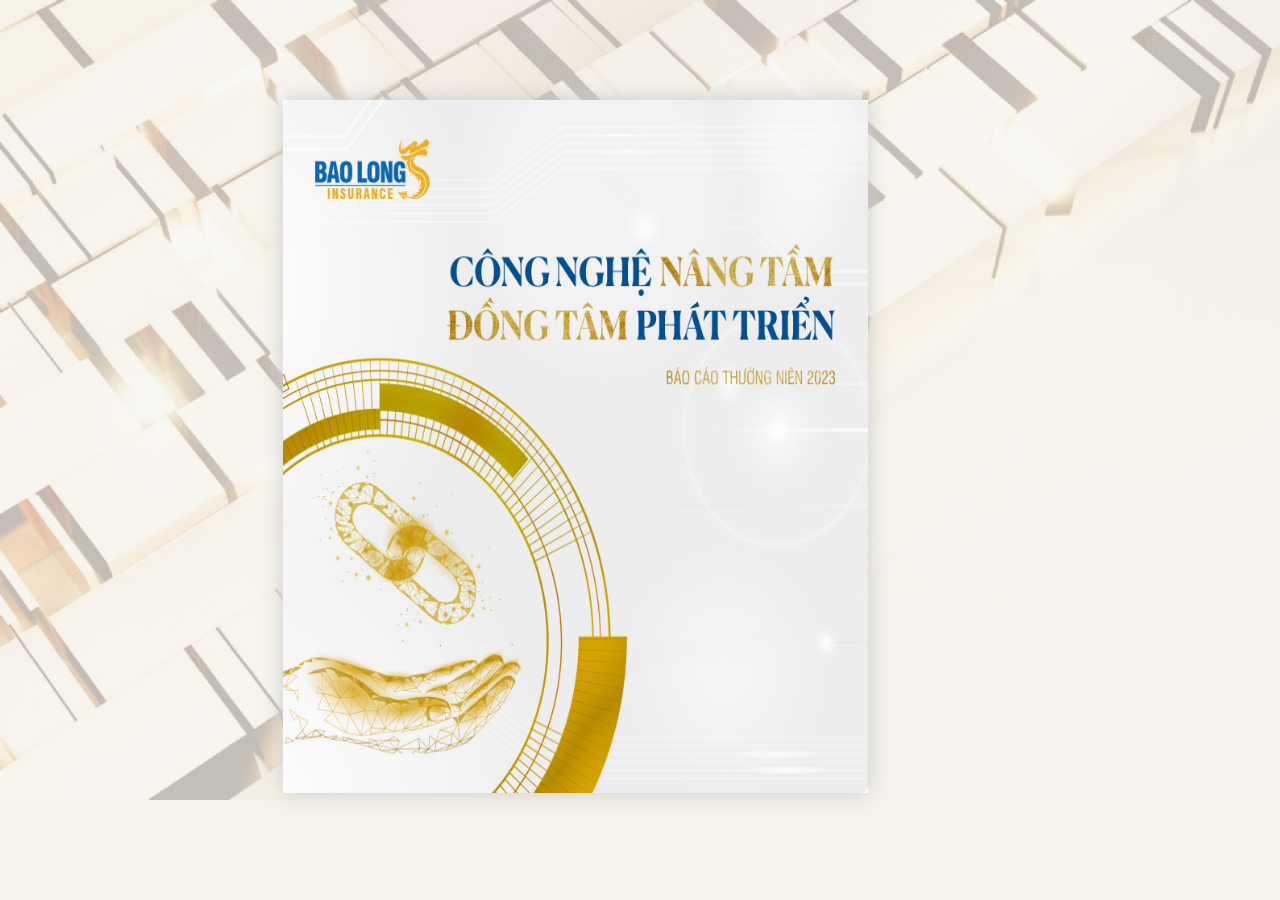
==== index.html @ 7653339b "Update UI" ====
<!doctype html>
<!--[if lt IE 7 ]> <html lang="en" class="ie6"> <![endif]-->
<!--[if IE 7 ]>    <html lang="en" class="ie7"> <![endif]-->
<!--[if IE 8 ]>    <html lang="en" class="ie8"> <![endif]-->
<!--[if IE 9 ]>    <html lang="en" class="ie9"> <![endif]-->
<!--[if !IE]><!-->
<html lang="en"> <!--<![endif]-->

<head>
	<meta name="viewport" content="width = 1050, user-scalable = no" />
	<script type="text/javascript" src="js/extras/jquery.min.1.7.js"></script>
	<script type="text/javascript" src="js/extras/modernizr.2.5.3.min.js"></script>
</head>

<body>

	<div class="flipbook-viewport">
		<img width="100%" height="100%" class="web-book-image" src="pages/BG.jpg" alt="">
		<div class="container">
			<div class="flipbook">
				<div style="background-image:url(pages/1.jpg)"></div>
				<div style="background-image:url(pages/2.jpg)"></div>
				<div style="background-image:url(pages/3.jpg)"></div>
				<div style="background-image:url(pages/4.jpg)"></div>
				<div style="background-image:url(pages/5.jpg)"></div>
				<div style="background-image:url(pages/6.jpg)"></div>
				<div style="background-image:url(pages/7.jpg)"></div>
				<!-- <div style="background-image:url(pages/8.jpg)"></div>
			<div style="background-image:url(pages/9.jpg)"></div>
			<div style="background-image:url(pages/10.jpg)"></div>
			<div style="background-image:url(pages/11.jpg)"></div>
			<div style="background-image:url(pages/12.jpg)"></div> -->
			</div>
		</div>
	</div>


	<script type="text/javascript">

		function loadApp() {

			var width1 = screen.width * 0.62
			var width = (screen.height * 0.81) + (screen.height * 0.29) + (screen.height * 0.45)
			var height = screen.height * 0.81
			var top = -353 
			var left = -100

			var bookSize = {
				width: width,
				height: height,
				elevation: 50,
				gradients: true,
				autoCenter: true,
				top: top,
				left: left
			};

			if (screen.width >= 1140 && screen.width <= 1200) {

				bookSize.width = screen.height * 0.81 + screen.height * 0.29 + screen.height * 0.45;
				bookSize.height = screen.height;

			} else if (screen.width >= 1201 && screen.width <= 1440) {
				//Mac Pro 13in
				bookSize.width = screen.height * 0.81 + screen.height * 0.29 + screen.height * 0.2;
				bookSize.height = screen.height * 0.77;
				bookSize.top = -350;
				bookSize.left = -650;

			}
			else if (screen.width >= 1441 && screen.width <= 1550) {
				// acer 15inch
				bookSize.width = screen.height * 0.81 + screen.height * 0.29 + screen.height * 0.45;
				bookSize.height = screen.height * 0.81;
				bookSize.left = -600;

			} else if (screen.width >= 1551 && screen.width <= 1700) {

				bookSize.width = screen.width * 0.85;
				bookSize.height = screen.height;
				bookSize.left = -650;

			} else if (screen.width >= 1700 && screen.width <= 1920) {
				// Quỳnh
				bookSize.width = screen.width * 0.8;
				bookSize.height = screen.height * 0.89;
				bookSize.left = -720;
				bookSize.top = -480;

			}

			$('.flipbook').turn(bookSize);
		}

		// Load the HTML4 version if there's not CSS transform

		yepnope({
			test: Modernizr.csstransforms,
			yep: ['js/lib/turn.js'],
			nope: ['js/lib/turn.html4.min.js'],
			both: ['css/basic.css'],
			complete: loadApp
		});

	</script>

</body>

</html>
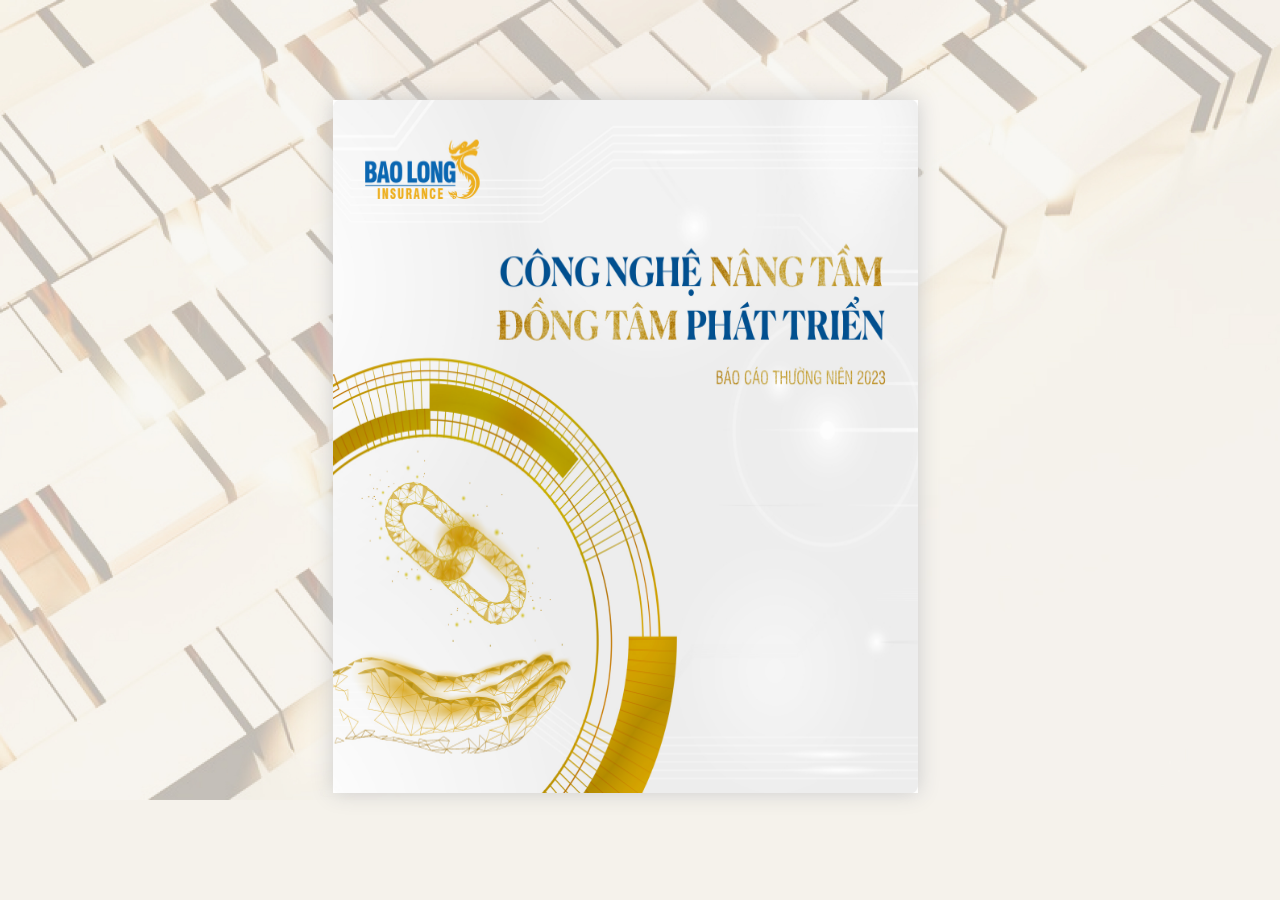
==== commit 66bd2b0b: "Update UI" ====
--- a/index.html
+++ b/index.html
@@ -65,14 +65,14 @@
 				bookSize.width = screen.height * 0.81 + screen.height * 0.29 + screen.height * 0.2;
 				bookSize.height = screen.height * 0.77;
 				bookSize.top = -350;
-				bookSize.left = -650;
+				bookSize.left = -600;
 
 			}
 			else if (screen.width >= 1441 && screen.width <= 1550) {
 				// acer 15inch
 				bookSize.width = screen.height * 0.81 + screen.height * 0.29 + screen.height * 0.45;
 				bookSize.height = screen.height * 0.81;
-				bookSize.left = -600;
+				bookSize.left = -650;
 
 			} else if (screen.width >= 1551 && screen.width <= 1700) {
 
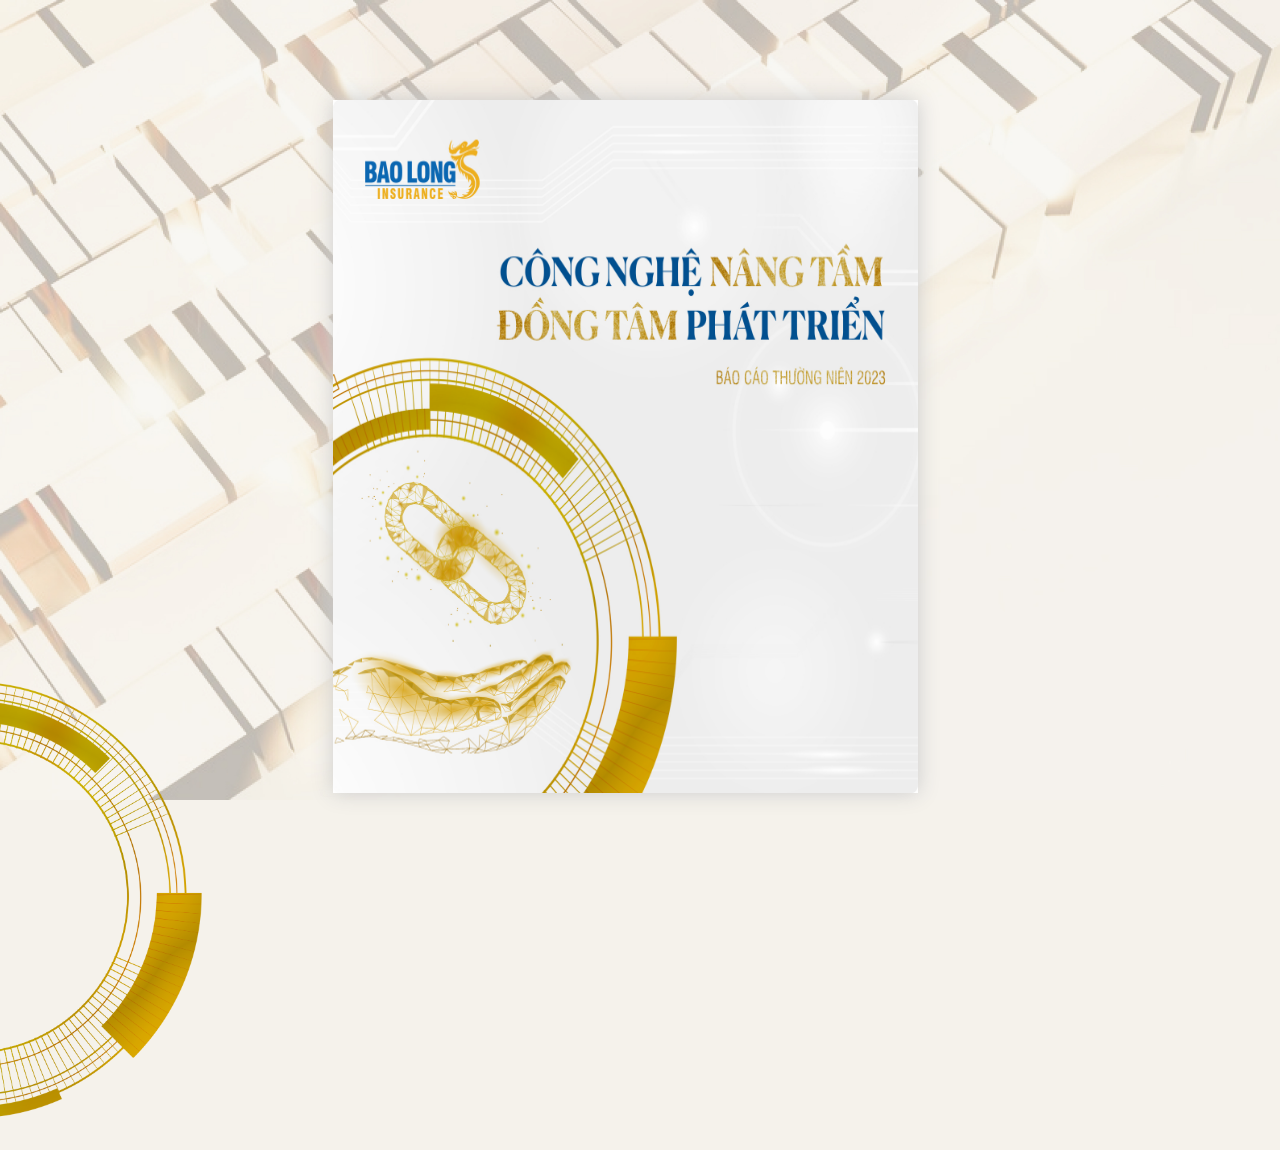
==== commit fd7b97fc: "Add Image" ====
--- a/index.html
+++ b/index.html
@@ -18,20 +18,21 @@
 		<img width="100%" height="100%" class="web-book-image" src="pages/BG.jpg" alt="">
 		<div class="container">
 			<div class="flipbook">
-				<div style="background-image:url(pages/1.jpg)"></div>
-				<div style="background-image:url(pages/2.jpg)"></div>
-				<div style="background-image:url(pages/3.jpg)"></div>
-				<div style="background-image:url(pages/4.jpg)"></div>
-				<div style="background-image:url(pages/5.jpg)"></div>
-				<div style="background-image:url(pages/6.jpg)"></div>
-				<div style="background-image:url(pages/7.jpg)"></div>
-				<!-- <div style="background-image:url(pages/8.jpg)"></div>
-			<div style="background-image:url(pages/9.jpg)"></div>
-			<div style="background-image:url(pages/10.jpg)"></div>
+				<div style="background-image:url(pages/1.jpg); object-fit: contain"></div>
+				<div style="background-image:url(pages/2.jpg); object-fit: contain"></div>
+				<div style="background-image:url(pages/3.jpg); object-fit: contain"></div>
+				<div style="background-image:url(pages/4.jpg); object-fit: contain"></div>
+				<div style="background-image:url(pages/5.jpg); object-fit: contain"></div>
+				<div style="background-image:url(pages/6.jpg); object-fit: contain"></div>
+				<div style="background-image:url(pages/7.jpg); object-fit: contain"></div>
+				<div style="background-image:url(pages/8.jpg); object-fit: contain"></div>
+				<div style="background-image:url(pages/9.jpg); object-fit: contain"></div>
+				<!-- <div style="background-image:url(pages/10.jpg)"></div>
 			<div style="background-image:url(pages/11.jpg)"></div>
 			<div style="background-image:url(pages/12.jpg)"></div> -->
 			</div>
 		</div>
+		<img id="svg-spinner" src="./pages/vong_vector.png" alt="">
 	</div>
 
 
@@ -42,7 +43,7 @@
 			var width1 = screen.width * 0.62
 			var width = (screen.height * 0.81) + (screen.height * 0.29) + (screen.height * 0.45)
 			var height = screen.height * 0.81
-			var top = -353 
+			var top = -353
 			var left = -100
 
 			var bookSize = {
@@ -69,16 +70,20 @@
 
 			}
 			else if (screen.width >= 1441 && screen.width <= 1550) {
+				console.log(2);
 				// acer 15inch
 				bookSize.width = screen.height * 0.81 + screen.height * 0.29 + screen.height * 0.45;
 				bookSize.height = screen.height * 0.81;
 				bookSize.left = -650;
 
 			} else if (screen.width >= 1551 && screen.width <= 1700) {
-
+				//
+				console.log("screen.height", screen.height);
+				console.log("resize", -(screen.height * 0.34));
 				bookSize.width = screen.width * 0.85;
-				bookSize.height = screen.height;
-				bookSize.left = -650;
+				bookSize.height = screen.height * 0.88;
+				bookSize.top = -(screen.height * 0.44);
+				bookSize.left = -(screen.height * 0.68);
 
 			} else if (screen.width >= 1700 && screen.width <= 1920) {
 				// Quỳnh
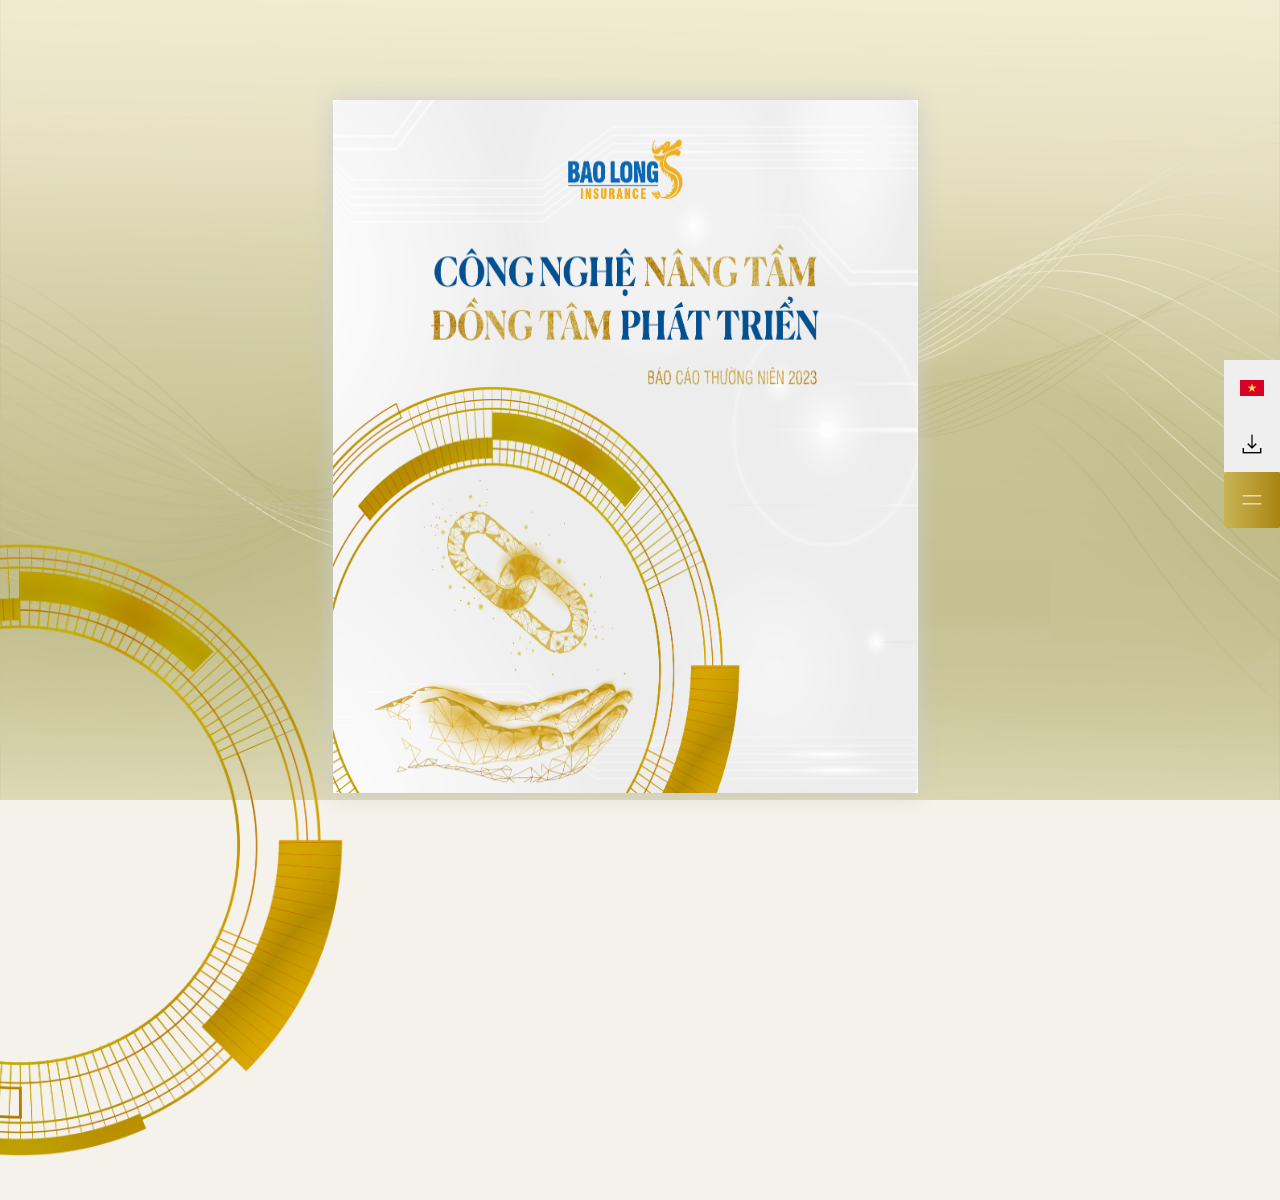
==== commit bd89ea70: "Update UI" ====
--- a/index.html
+++ b/index.html
@@ -27,12 +27,19 @@
 				<div style="background-image:url(pages/7.jpg); object-fit: contain"></div>
 				<div style="background-image:url(pages/8.jpg); object-fit: contain"></div>
 				<div style="background-image:url(pages/9.jpg); object-fit: contain"></div>
-				<!-- <div style="background-image:url(pages/10.jpg)"></div>
-			<div style="background-image:url(pages/11.jpg)"></div>
-			<div style="background-image:url(pages/12.jpg)"></div> -->
+				<div style="background-image:url(pages/10.jpg)"></div>
+				<div style="background-image:url(pages/11.jpg)"></div>
+				<!-- <div style="background-image:url(pages/12.jpg)"></div> -->
 			</div>
 		</div>
 		<img id="svg-spinner" src="./pages/vong_vector.png" alt="">
+		<div class="menu-web">
+			<div class="menu">
+				<button class="button-flag"><img src="./pages/vietnam.png" alt=""></button>
+				<button class="button-download"><img src="./pages/download.png" alt=""></button>
+				<button class="button-frame50"><img src="./pages/Frame50.png" alt=""></button>
+			</div>
+		</div>
 	</div>
 
 
